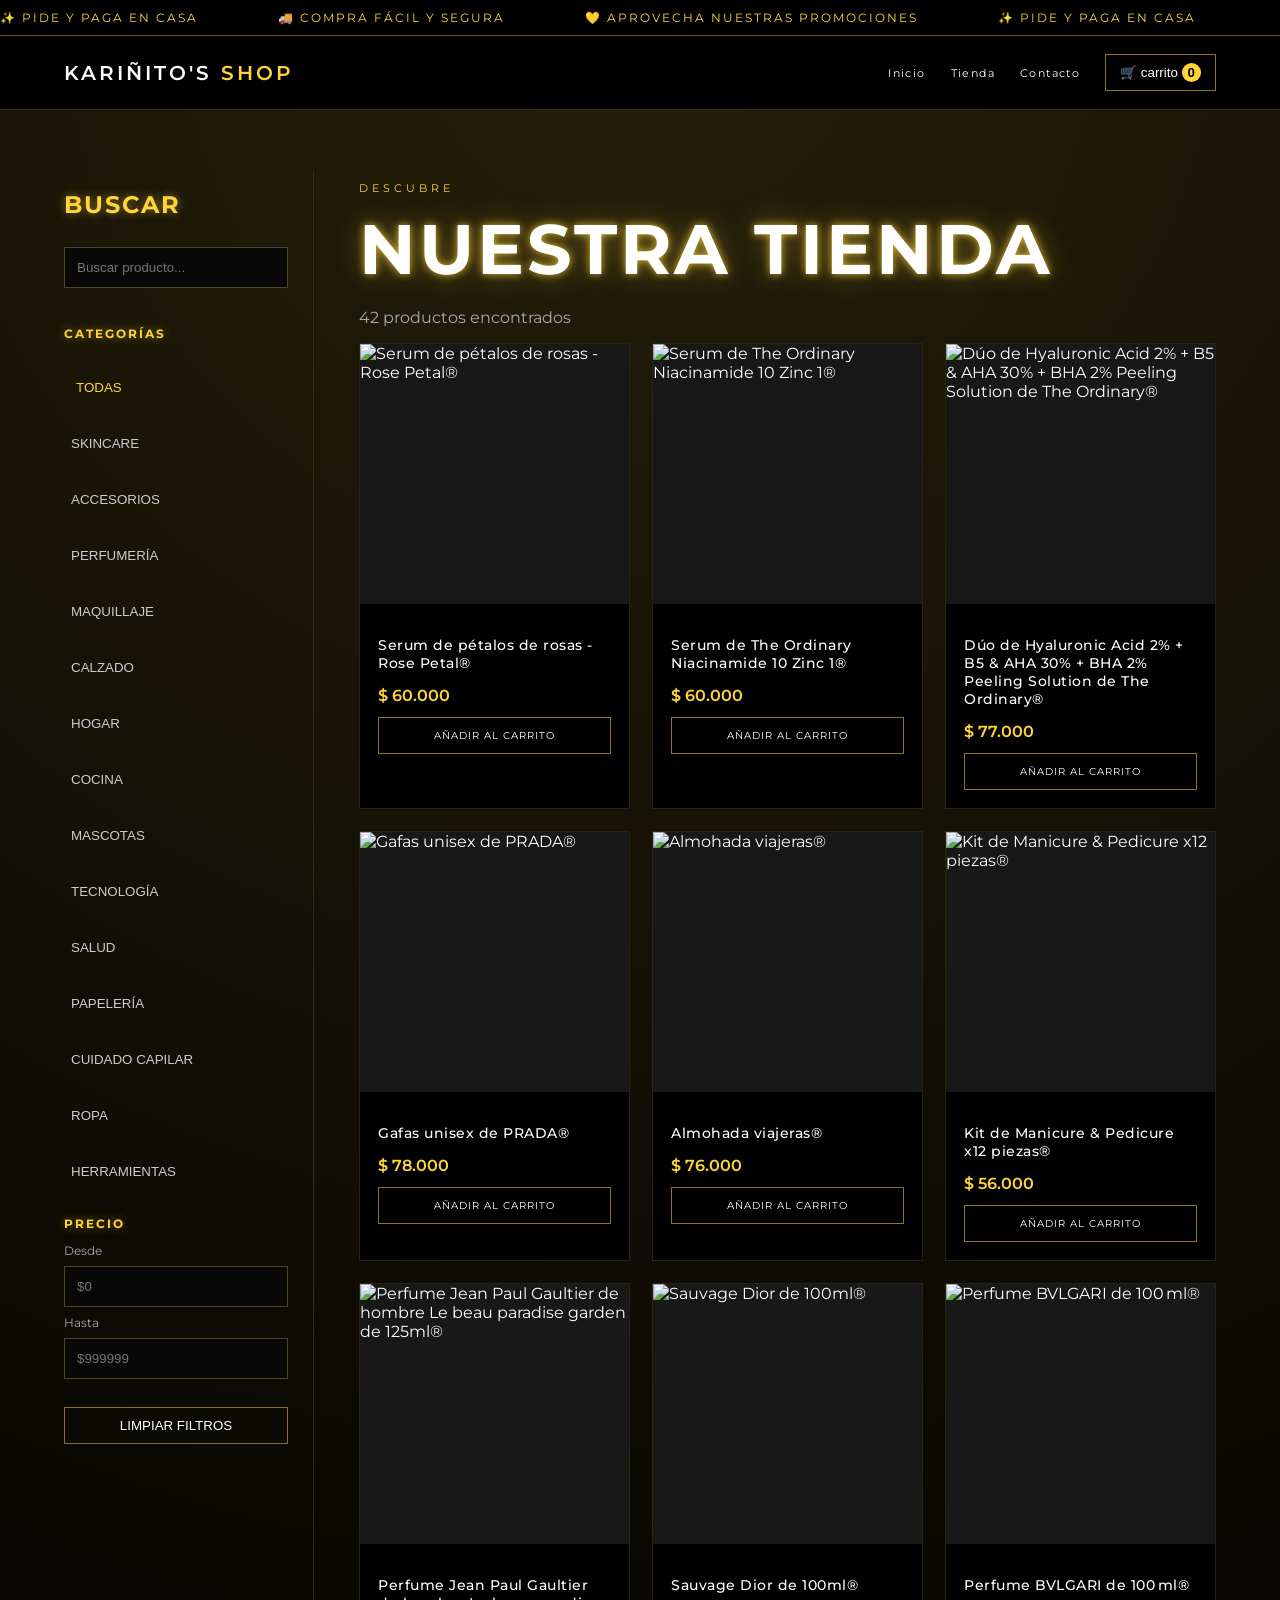
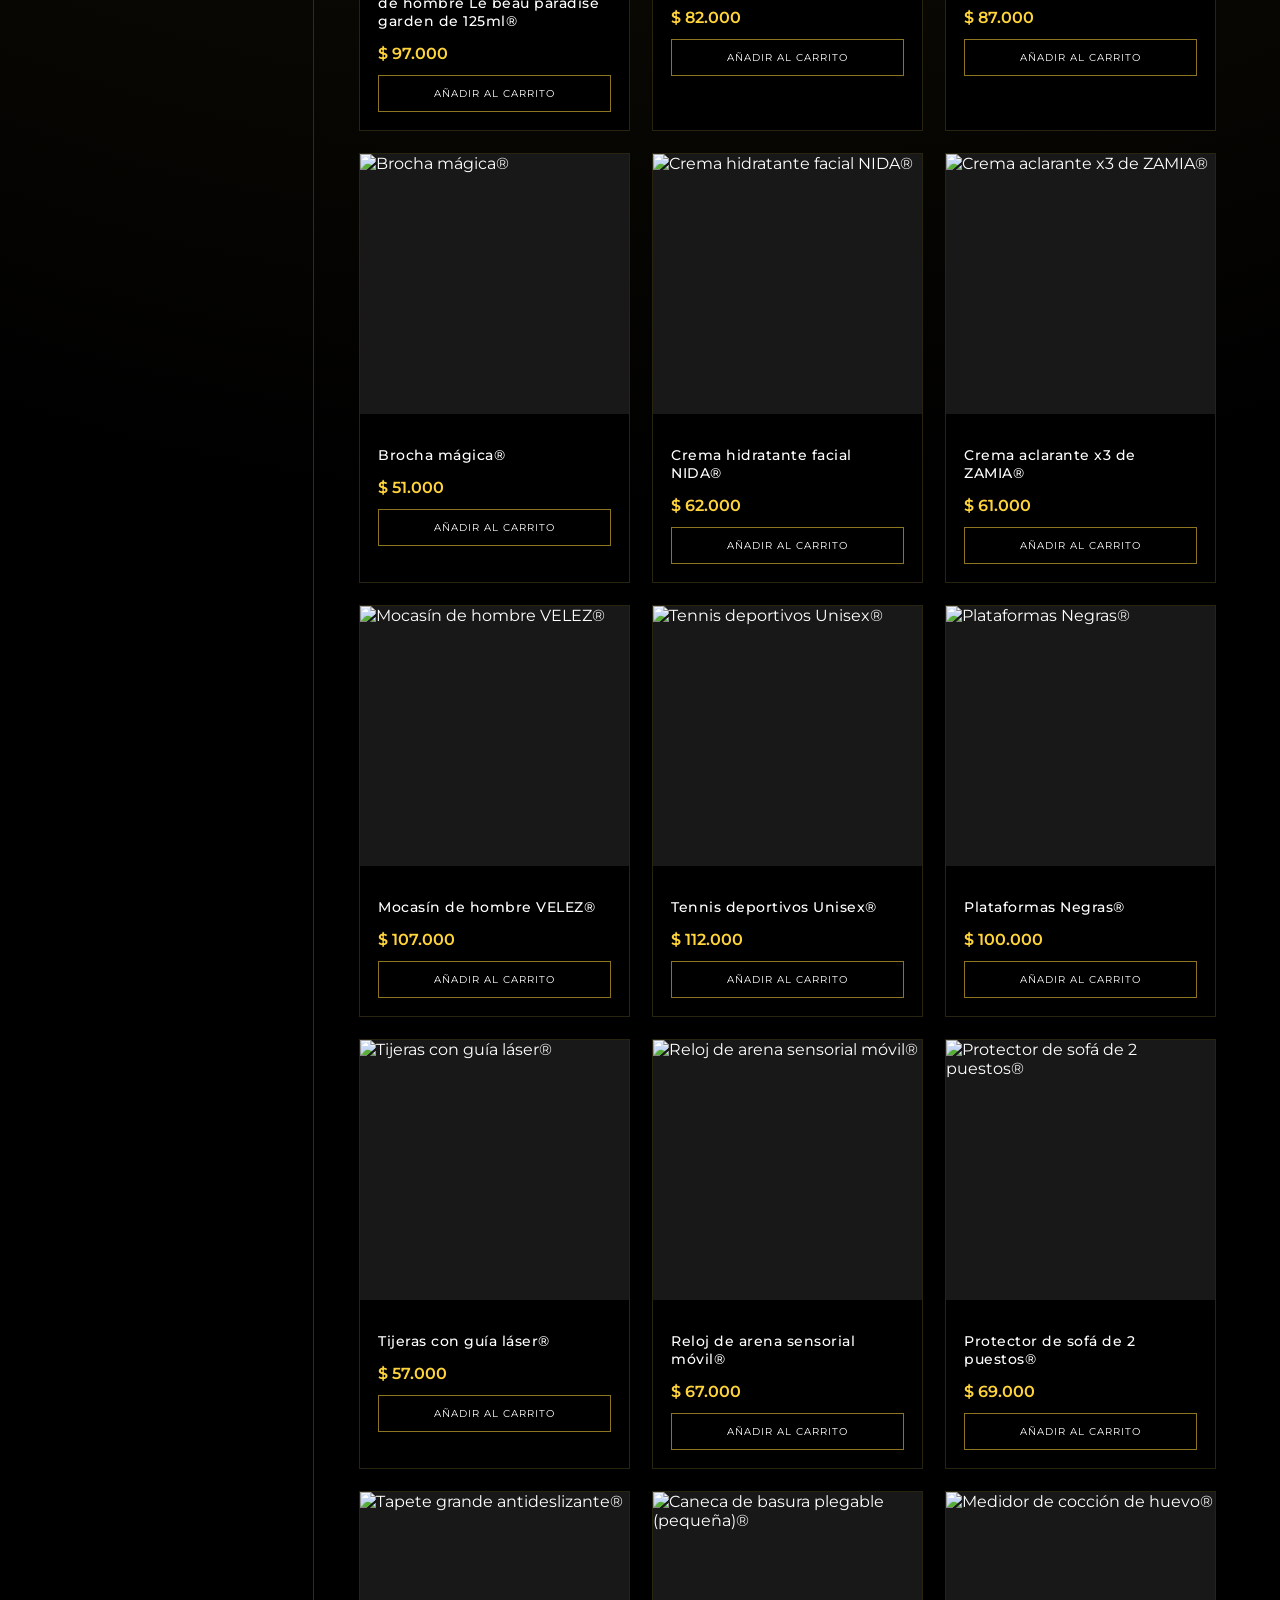
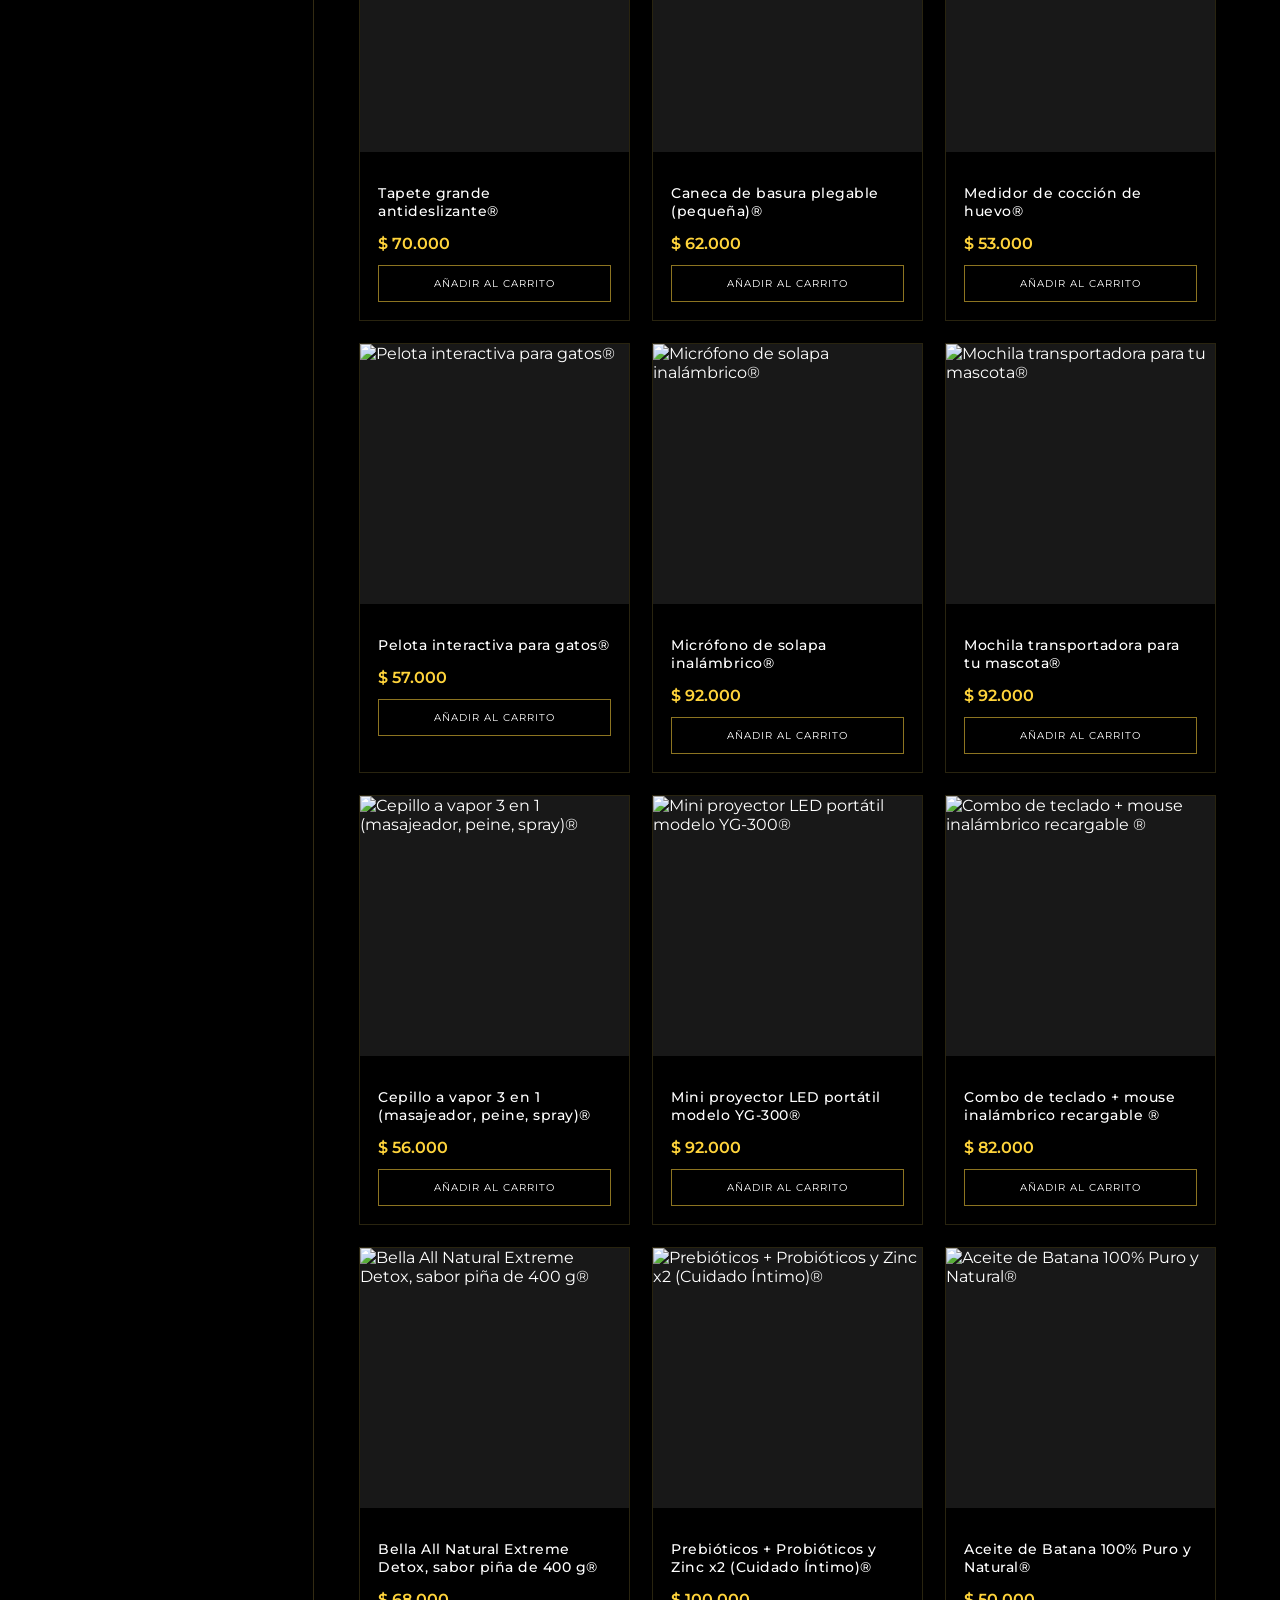
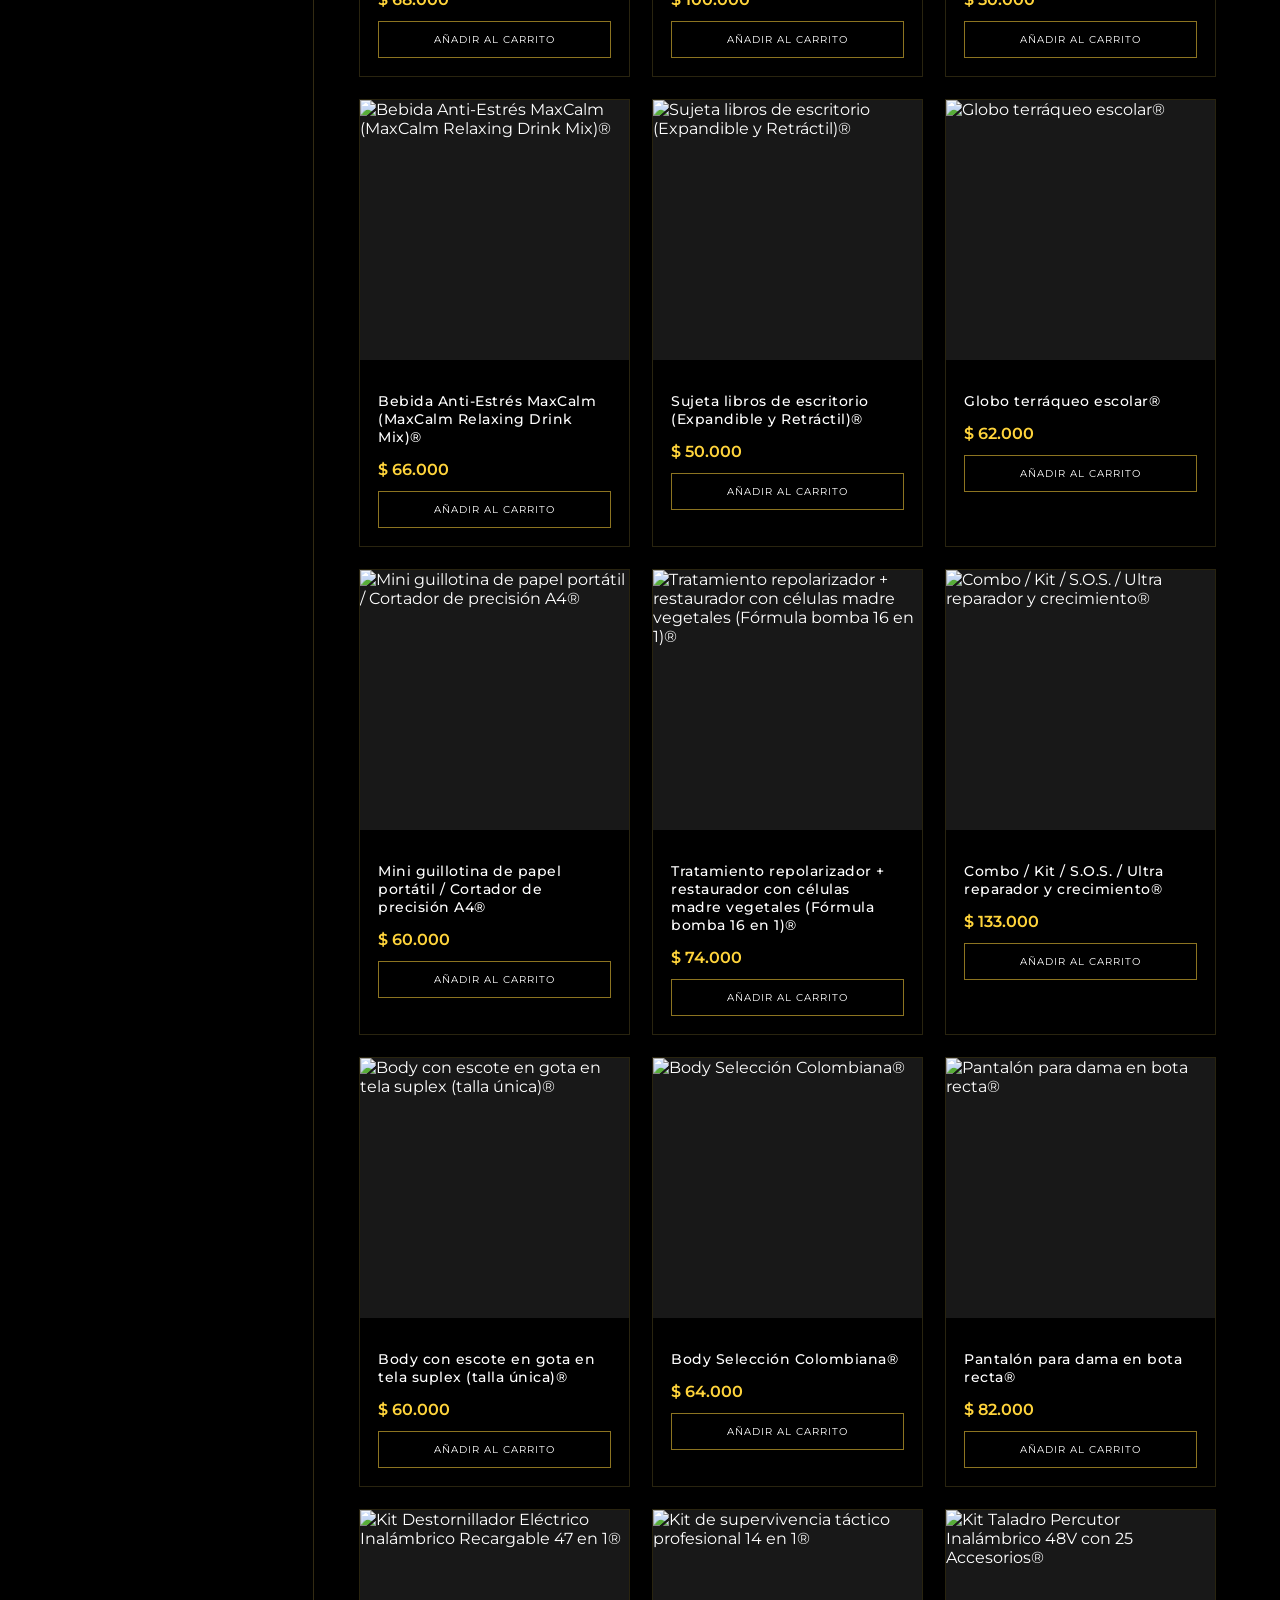
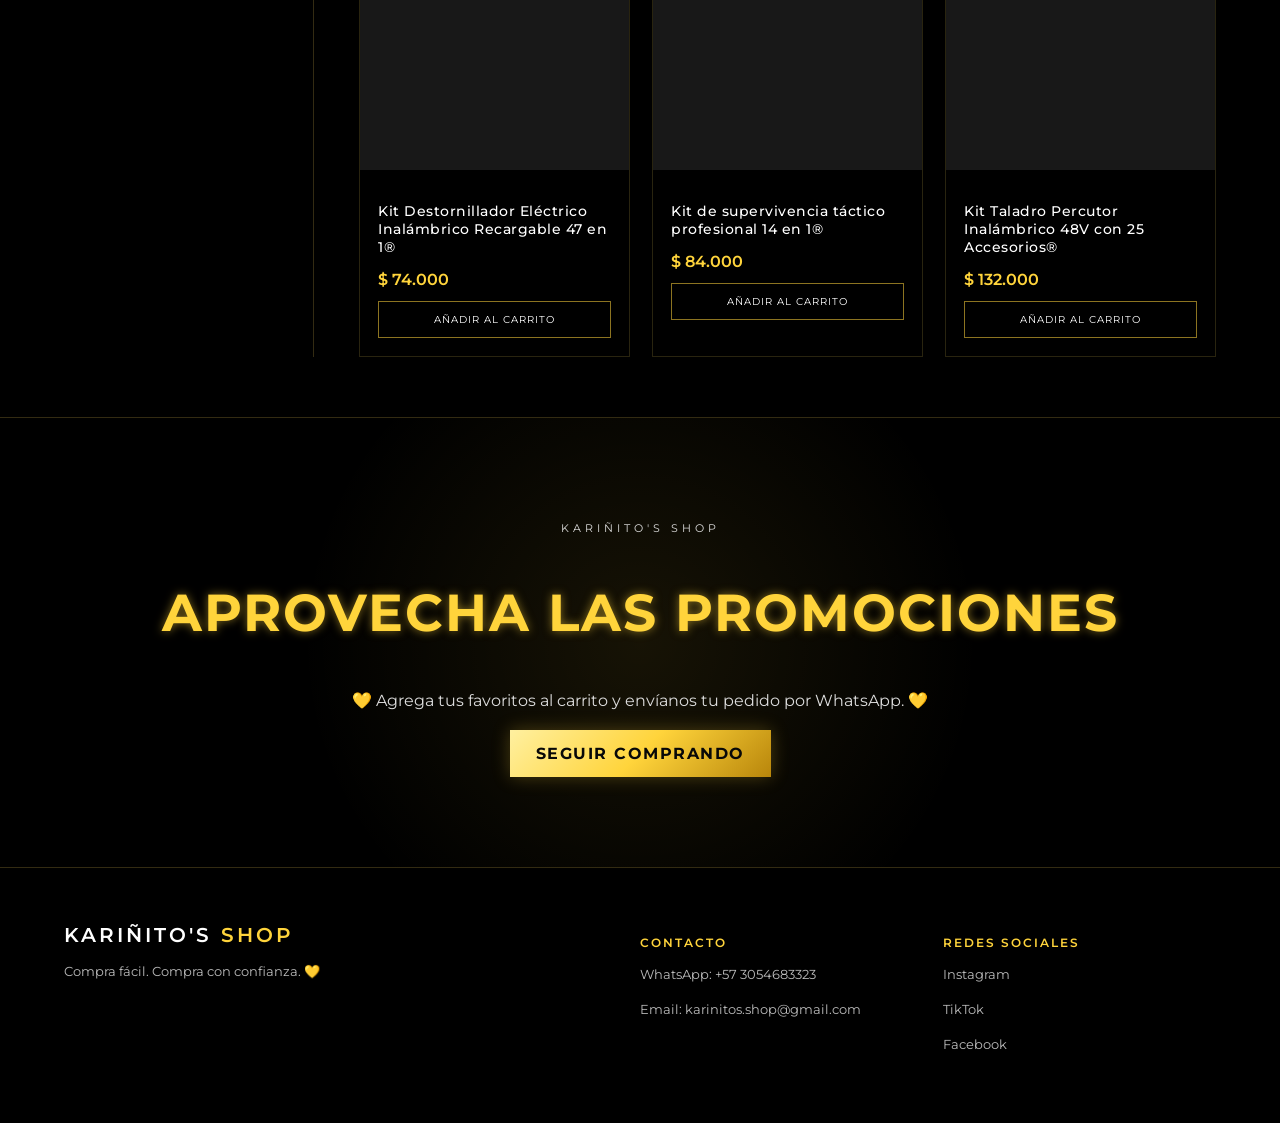
==== tienda.html @ d63e9566 "Add files via upload" ====
<!DOCTYPE html>

<html lang="es">

<head>

  <meta charset="UTF-8">
  <meta name="viewport" content="width=device-width, initial-scale=1.0">

  <link rel="icon" type="image/png" href="Imagenes/Logo/Sin fondo.png">

  <title>Kariñito's Shop | Tienda</title>

  <link rel="stylesheet" href="styles.css">
  <link rel="preconnect" href="https://fonts.googleapis.com">
  <link rel="preconnect" href="https://fonts.gstatic.com" crossorigin>
  <link href="https://fonts.googleapis.com/css2?family=Montserrat:wght@400;500;600;700&display=swap" rel="stylesheet">

</head>

<body>

  <div class="ticker"><div class="ticker-track">
    <span>✨ PIDE Y PAGA EN CASA</span><span>🚚 COMPRA FÁCIL Y SEGURA</span><span>💛 APROVECHA NUESTRAS PROMOCIONES</span><span>✨ PIDE Y PAGA EN CASA</span></div></div>

  <header class="header">

    <a class="logo" href="index.html">KARIÑITO'S <span>SHOP</span></a>

    <nav><a href="index.html">Inicio</a>
      <a href="tienda.html">Tienda</a>
      <a href="index.html#contacto">Contacto</a>
      <button id="cartButton" class="cart-button">🛒 carrito <b id="cartCount">0</b></button></nav>
  
  </header>

  <main class="shop-layout">

    <aside class="filters">

      <h2>BUSCAR</h2>
      <input id="searchInput" class="search-input" type="search" placeholder="Buscar producto...">

      <h3>CATEGORÍAS</h3>
      <div id="categoryFilters"></div>

      <h3>PRECIO</h3>
      <label>Desde <input id="minPrice" type="number" min="0" placeholder="$0"></label>
      <label>Hasta <input id="maxPrice" type="number" min="0" placeholder="$999999"></label>
      <button id="clearFilters" class="outline-btn">LIMPIAR FILTROS</button>

    </aside>

    <section class="products-area">
      <div class="shop-title"><p class="eyebrow">DESCUBRE</p><h1>NUESTRA TIENDA</h1><p id="resultCount"></p></div>
      <div class="products-grid" id="productsGrid"></div>
    </section>
  
  </main>

  <section class="promo">
    <p class="eyebrow">KARIÑITO'S SHOP</p>
    <h2>APROVECHA LAS PROMOCIONES</h2>
    <p>💛 Agrega tus favoritos al carrito y envíanos tu pedido por WhatsApp. 💛</p>
    <a class="gold-btn" href="tienda.html">SEGUIR COMPRANDO</a></section>

  <footer id="contacto">

    <div><a class="logo" href="index.html">KARIÑITO'S <span>SHOP</span></a><p>Compra fácil. Compra con confianza. 💛</p></div>
    <div><h3>CONTACTO</h3><p>WhatsApp: +57 3054683323</p><p>Email: karinitos.shop@gmail.com</p></div>
        <div><h3>REDES SOCIALES</h3>
      <p><a href="https://www.instagram.com/karinito.shop/" target="_blank">Instagram</a></p>
      <p><a href="https://www.tiktok.com/@karinitos.shop" target="_blank">TikTok</a></p>
      <p><a href="https://www.facebook.com/karinitos.shop.oficial" target="_blank">Facebook</a></p></div>
  
  </footer>

  <div class="cart-drawer" id="cartDrawer"><div class="cart-head"><h2>TU CARRITO</h2><button id="closeCart">✕</button></div><div id="cartItems"></div><div class="cart-total">TOTAL: <strong id="cartTotal">$0</strong></div><input id="customerWhatsapp" class="customer-input" type="tel" placeholder="Tu número de WhatsApp"><button id="checkout" class="gold-btn full">FINALIZAR Y ENVIAR POR WHATSAPP</button></div><div class="overlay" id="overlay"></div>
  <script src="script.js"></script>

</body>

</html>
---- styles.css ----
:root
{--gold:#ffd43b;
 --gold2:#fff;
 --bg:#000;
 --panel:#000;
 --white:#fff;
 --muted:#cfcfcf}

 .logo img {
    width: 180px;
    height: auto;
}
 
 *{box-sizing:border-box}
 
 html{scroll-behavior:smooth}

 body{margin:0;background:radial-gradient(circle at 50% 0%,#25200b 0,#000 28%,#000 75%);
      color:#fff;
      font-family:"Gotham Thin","Montserrat",Arial,sans-serif;
      min-height:100vh}a{text-decoration:none;color:inherit}
      
.ticker{overflow:hidden;border-bottom:1px solid #665315;background:#000;white-space:nowrap}
.ticker-track{
    display:flex;
    gap:80px;
    width:max-content;
    padding:10px 0;
    animation:marquee 24s linear infinite;
    color:var(--gold);
    font-family:Montserrat,sans-serif;
    font-size:12px;letter-spacing:2px}
    
@keyframes marquee{to{transform:translateX(-50%)}}
    
.header{
    position:sticky;
    top:0;
    z-index:20;
    display:flex;
    align-items:center;
    justify-content:space-between;
    padding:18px 5%;
    background:#000;
    backdrop-filter:blur(10px);
    border-bottom:1px solid #332b12}
        
.logo{font-family:Montserrat,sans-serif;
      font-weight:600;
      letter-spacing:3px;
      font-size:20px}
          
.logo span{color:var(--gold)}

nav{display:flex;
    align-items:center;
    gap:25px;
    font-family:Montserrat,sans-serif;
    font-size:11px;
    letter-spacing:1.4px}
    
nav a:hover{color:var(--gold)}

.cart-button,.outline-btn{
    background:transparent;
    color:#fff;
    border:1px solid #8c7421;
    padding:10px 14px;
    cursor:pointer}
    
.cart-button b{
    color:#000;
    background:var(--gold);
    padding:2px 6px;
    border-radius:50%}
    
.hero{
    text-align:center;
    min-height:620px;
    display:grid;
    place-content:center;
    padding:80px 20px;
    background:radial-gradient(circle,rgba(255,212,59,.1),transparent 42%)}
    
.eyebrow{
    font-family:Montserrat,sans-serif;
    letter-spacing:4px;
    color:var(--gold);
    font-size:11px}
    
.hero h1,

.shop-title h1{
    font-family:Montserrat,sans-serif;
    font-size:clamp(44px,8vw,90px);
    margin:10px 0;
    text-shadow:0 0 8px rgba(255,212,59,.8),0 0 30px rgba(255,212,59,.35);
    letter-spacing:3px}
    
.hero h1 span,.shop-title h1 span{color:var(--gold)}
.hero p{
    max-width:650px;
    margin:15px auto 30px;
    color:#eee;
    line-height:1.7}
    
.gold-btn{
    display:inline-block;
    background:linear-gradient(135deg,#fff0a0,#ffd43b,#b8860b);
    color:#080808;
    border:0;
    padding:14px 26px;
    font-family:Montserrat,sans-serif;font-weight:700;letter-spacing:1.5px;
    cursor:pointer;
    box-shadow:0 0 18px rgba(255,212,59,.25)}
    
.section{padding:80px 5%}
.section-title{text-align:center}
.section h2,

.promo h2,
.info-grid h2,
.filters h2,
.filters h3,
.cart-head h2{
    font-family:Montserrat,sans-serif;
    letter-spacing:2px;
    color:var(--gold);
    text-shadow:0 0 10px rgba(255,212,59,.5)}
    
.category-carousel{
    display:flex;
    gap:18px;
    overflow-x:auto;
    padding:30px 0 15px;
    scroll-snap-type:x mandatory}
    
.category-card{
    min-width:190px;
    height:230px;
    border:1px solid #584a18;
    position:relative;
    overflow:hidden;
    scroll-snap-align:start;
    background:linear-gradient(145deg,#000,#000)}
    
.category-card img{
    width:100%;
    height:100%;
    object-fit:cover;
    opacity:.72}
    
.category-card div{
    position:absolute;
    inset:auto 0 0;
    padding:20px 12px;
    background:linear-gradient(transparent,rgba(0,0,0,.95));
    font-family:Montserrat,sans-serif;
    color:var(--gold);
    letter-spacing:1px}
    
.quick-links{
    display:flex;
    flex-wrap:wrap;
    justify-content:center;
    gap:10px;
    padding:25px 5%;
    border-top:1px solid #332b12;
    border-bottom:1px solid #332b12}
    
.quick-links a{
    border:1px solid #62531a;
    padding:13px 18px;
    font-family:Montserrat,sans-serif;
    font-size:10px;
    letter-spacing:1px}
    
.quick-links a:hover{
    background:var(--gold);
    color:#000}
    
.info-grid{
    display:grid;
    grid-template-columns:repeat(3,1fr);
    gap:22px;
    padding:80px 5%}
    
.info-grid article{
    background:rgba(255,255,255,.03);
    padding:30px;
    border:1px solid #29240f;
    line-height:1.8}
    
.info-grid h2{font-size:18px}

.promo{
    text-align:center;
    padding:90px 20px;
    border-top:1px solid #332b12;background:radial-gradient(circle,rgba(255,212,59,.09),transparent 50%)}
    
.promo h2{font-size:clamp(28px,5vw,52px)}
.promo p{color:#ddd;line-height:1.7}

footer{
    display:grid;
    grid-template-columns:2fr 1fr 1fr;
    gap:30px;
    padding:55px 5%;
    border-top:1px solid #332b12;
    background:#000}
    
footer h3{
    font:600 12px Montserrat;
    letter-spacing:2px;
    color:var(--gold)}
    
footer p{
    font-size:13px;
    color:#bbb;
    line-height:1.7}
    
footer a:hover{color:var(--gold)}

.shop-layout{
    display:grid;
    grid-template-columns:250px 1fr;
    gap:45px;
    padding:60px 5%;
    min-height:700px}
    
.filters{
    border-right:1px solid #332b12;
    padding-right:25px}
    
.filters h2{font-size:24px}
.filters h3{font-size:12px;margin-top:30px}

.search-input,.customer-input,.filters input[type=number]{
    width:100%;background:#080808;
    color:#fff;
    border:1px solid #51451b;
    padding:12px;margin:8px 0;outline:none}
    
.filters label{
    font-size:12px;
    color:#aaa;
    display:block}

.filters button{
    margin-top:20px;
    width:100%}
    
#categoryFilters{display:grid;gap:7px}

.category-filter{
    border:0;
    background:transparent;
    color:#ccc;
    text-align:left;
    padding:7px;
    cursor:pointer}
    
.category-filter:hover,.category-filter.active{color:var(--gold);padding-left:12px}

.shop-title{text-align:left}
.shop-title h1{font-size:clamp(35px,6vw,70px)}

#resultCount{color:#aaa}

.products-grid{
    display:grid;
    grid-template-columns:repeat(3,1fr);
    gap:22px}
    
.product-card{
    background:#000;
    border:1px solid #29240f;
    overflow:hidden;
    position:relative}
    
.product-image{
    height:260px;
    position:relative;
    overflow:hidden;
    background:#181818}
    
.product-image img{
    width:100%;
    height:100%;
    object-fit:cover;
    transition:.3s}
    
.product-image img.second{
    position:absolute;
    inset:0;
    opacity:0}
    
.product-card:hover .product-image img.first{opacity:0}
.product-card:hover .product-image img.second{opacity:1}
.product-info{padding:18px}

.product-info h3{
    font:500 14px Montserrat;
    letter-spacing:.5px}
    
.price{
    color:var(--gold);
    font-family:Montserrat;
    font-weight:600}
    
.add-btn{
    width:100%;
    margin-top:12px;
    padding:11px;
    border:1px solid #8c7421;
    background:transparent;
    color:#fff;
    cursor:pointer;
    font-family:Montserrat;
    font-size:10px;
    letter-spacing:1px}
    
.add-btn:hover{
    background:var(--gold);
    color:#000}
    
.empty{
    grid-column:1/-1;
    text-align:center;
    padding:80px;
    color:#aaa}
    
.cart-drawer{
    position:fixed;
    right:-430px;
    top:0;
    width:min(430px,95vw);
    height:100vh;
    background:#000;
    border-left:1px solid #6c5918;
    z-index:40;
    padding:25px;
    transition:.3s;
    overflow:auto}
    
.cart-drawer.open{right:0}

.overlay{
    display:none;
    position:fixed;
    inset:0;
    background:rgba(0,0,0,.7);
    z-index:30}
    
.overlay.open{display:block}

.cart-head{
    display:flex;
    justify-content:space-between;
    align-items:center}
    
.cart-head button{
    background:none;
    color:#fff;
    border:0;
    font-size:22px;
    cursor:pointer}
    
.cart-item{
    display:grid;
    grid-template-columns:60px 1fr auto;
    gap:12px;
    align-items:center;
    border-bottom:1px solid #29240f;padding:15px 0}
    
.cart-item img{
    width:60px;
    height:60px;
    object-fit:cover}
    
.cart-item h4{
    font-size:12px;
    margin:0 0 6px}
    
.qty{
    color:#aaa;
    font-size:12px}
    
.remove{
    background:none;
    border:0;
    color:#d88;
    cursor:pointer}
    
.cart-total{
    padding:22px 0;
    font-family:Montserrat;
    color:var(--gold);
    display:flex;
    justify-content:space-between}
    
.full{width:100%}
@media(max-width:900px){nav a{display:none}

.shop-layout{grid-template-columns:1fr}
.filters{
    border-right:0;
    border-bottom:1px solid #332b12;
    padding:0 0 25px}

.products-grid{grid-template-columns:repeat(2,1fr)}

.info-grid,footer{grid-template-columns:1fr}}

@media(max-width:560px)
{.products-grid{grid-template-columns:1fr}
 .hero{min-height:520px}
 .header{padding:15px 4%}
 .logo{font-size:15px}
 .product-image{height:300px}}
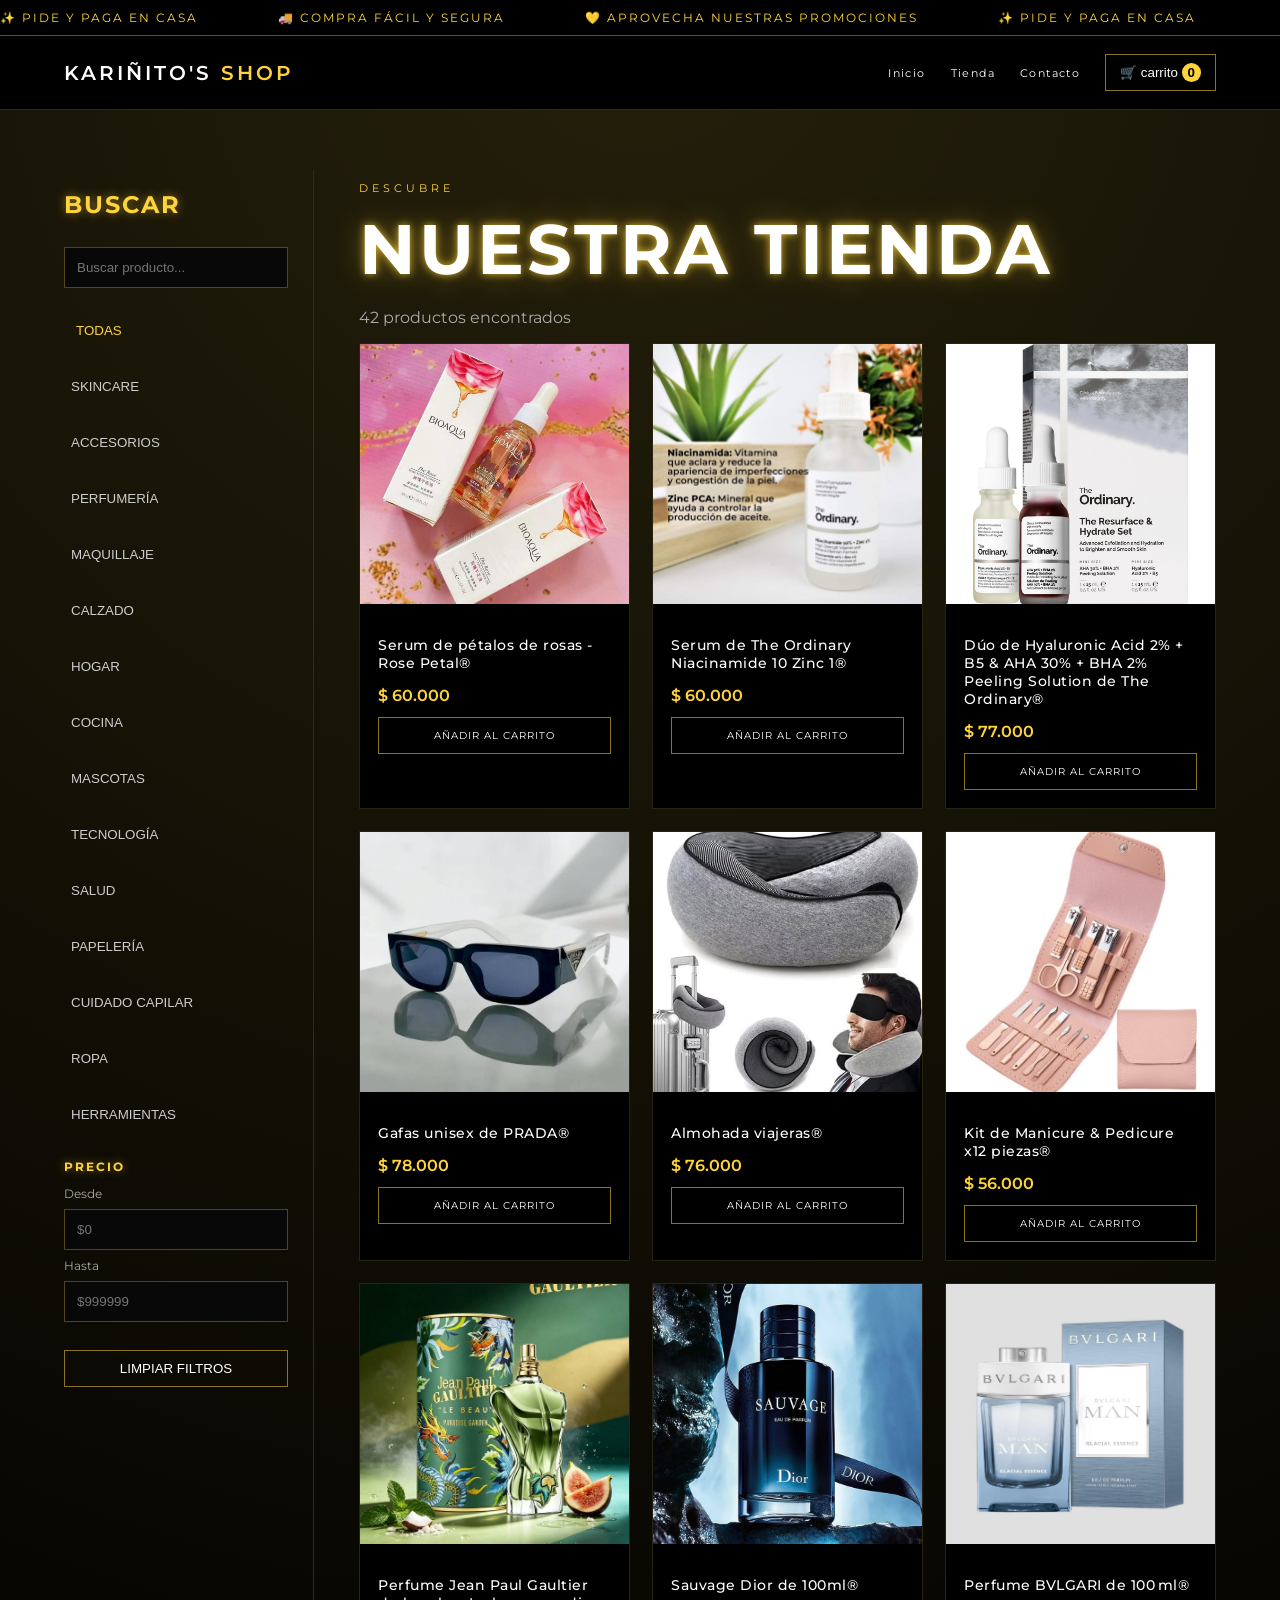
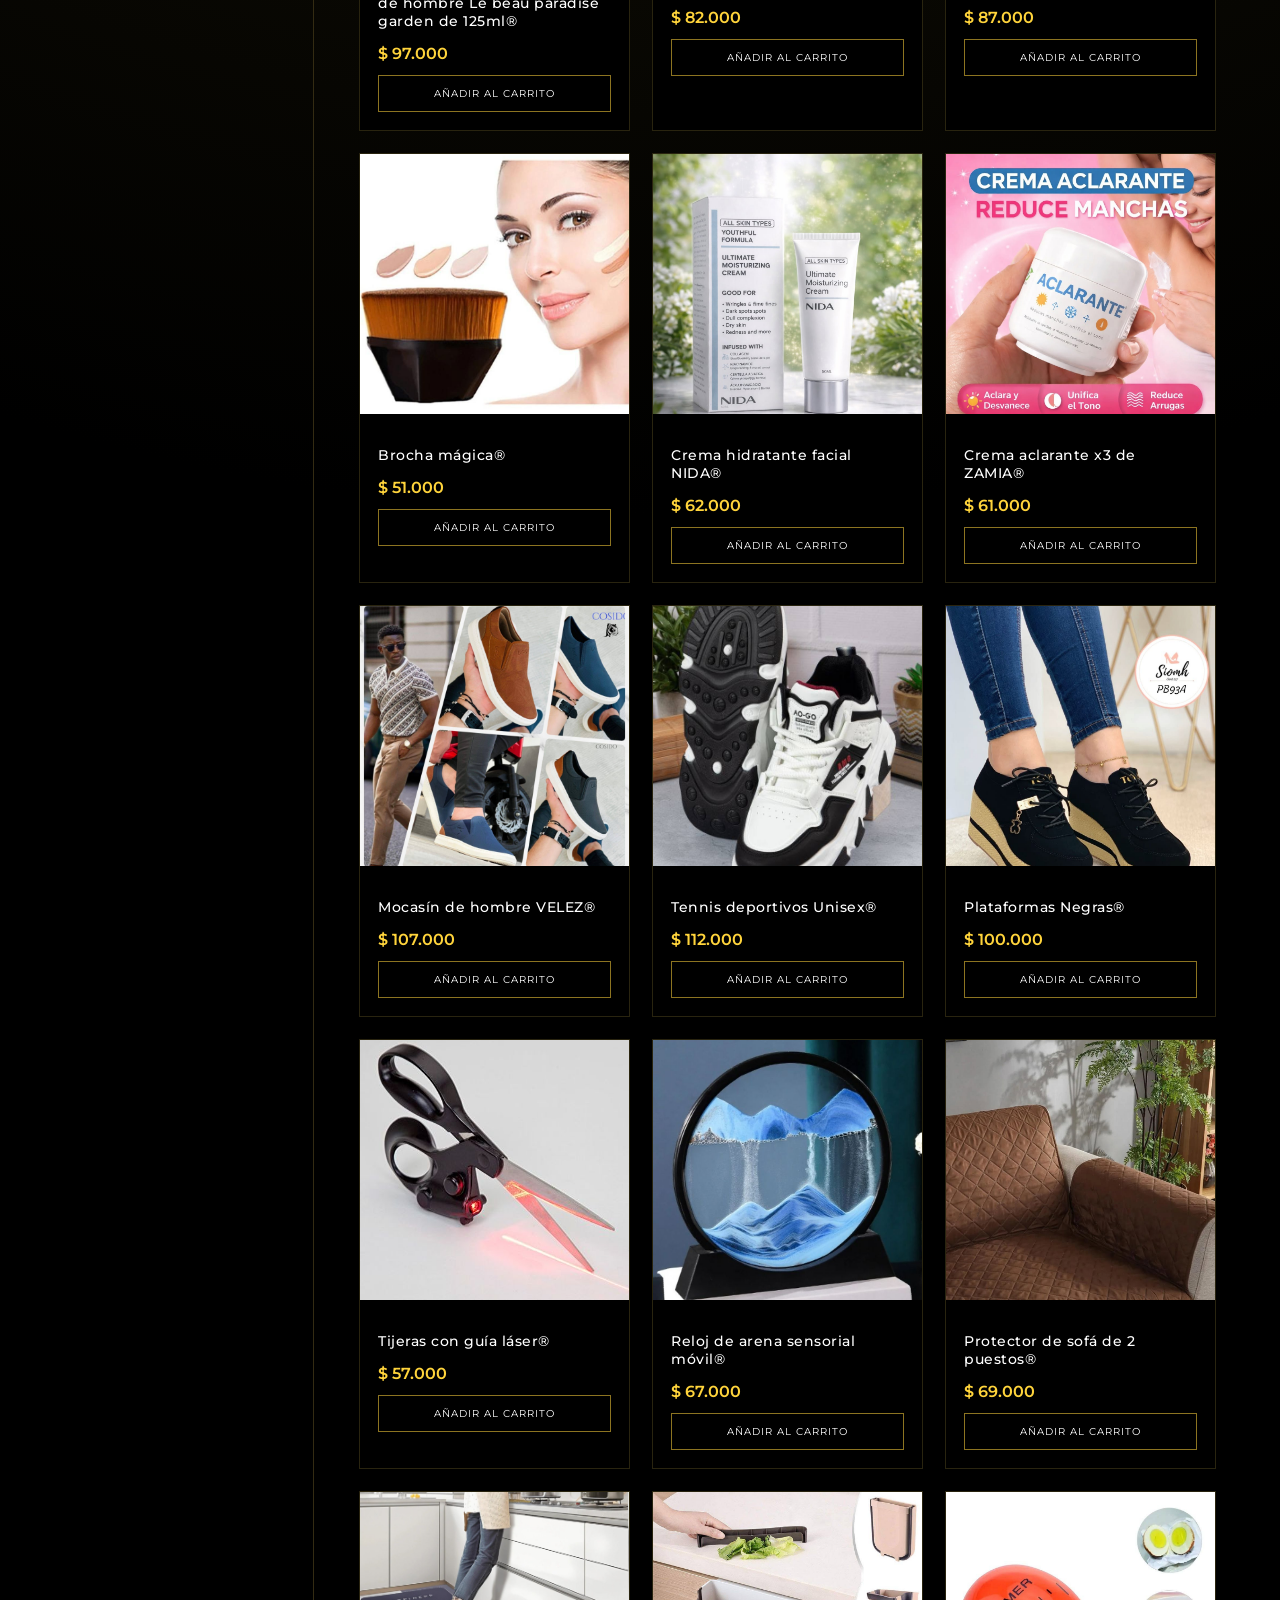
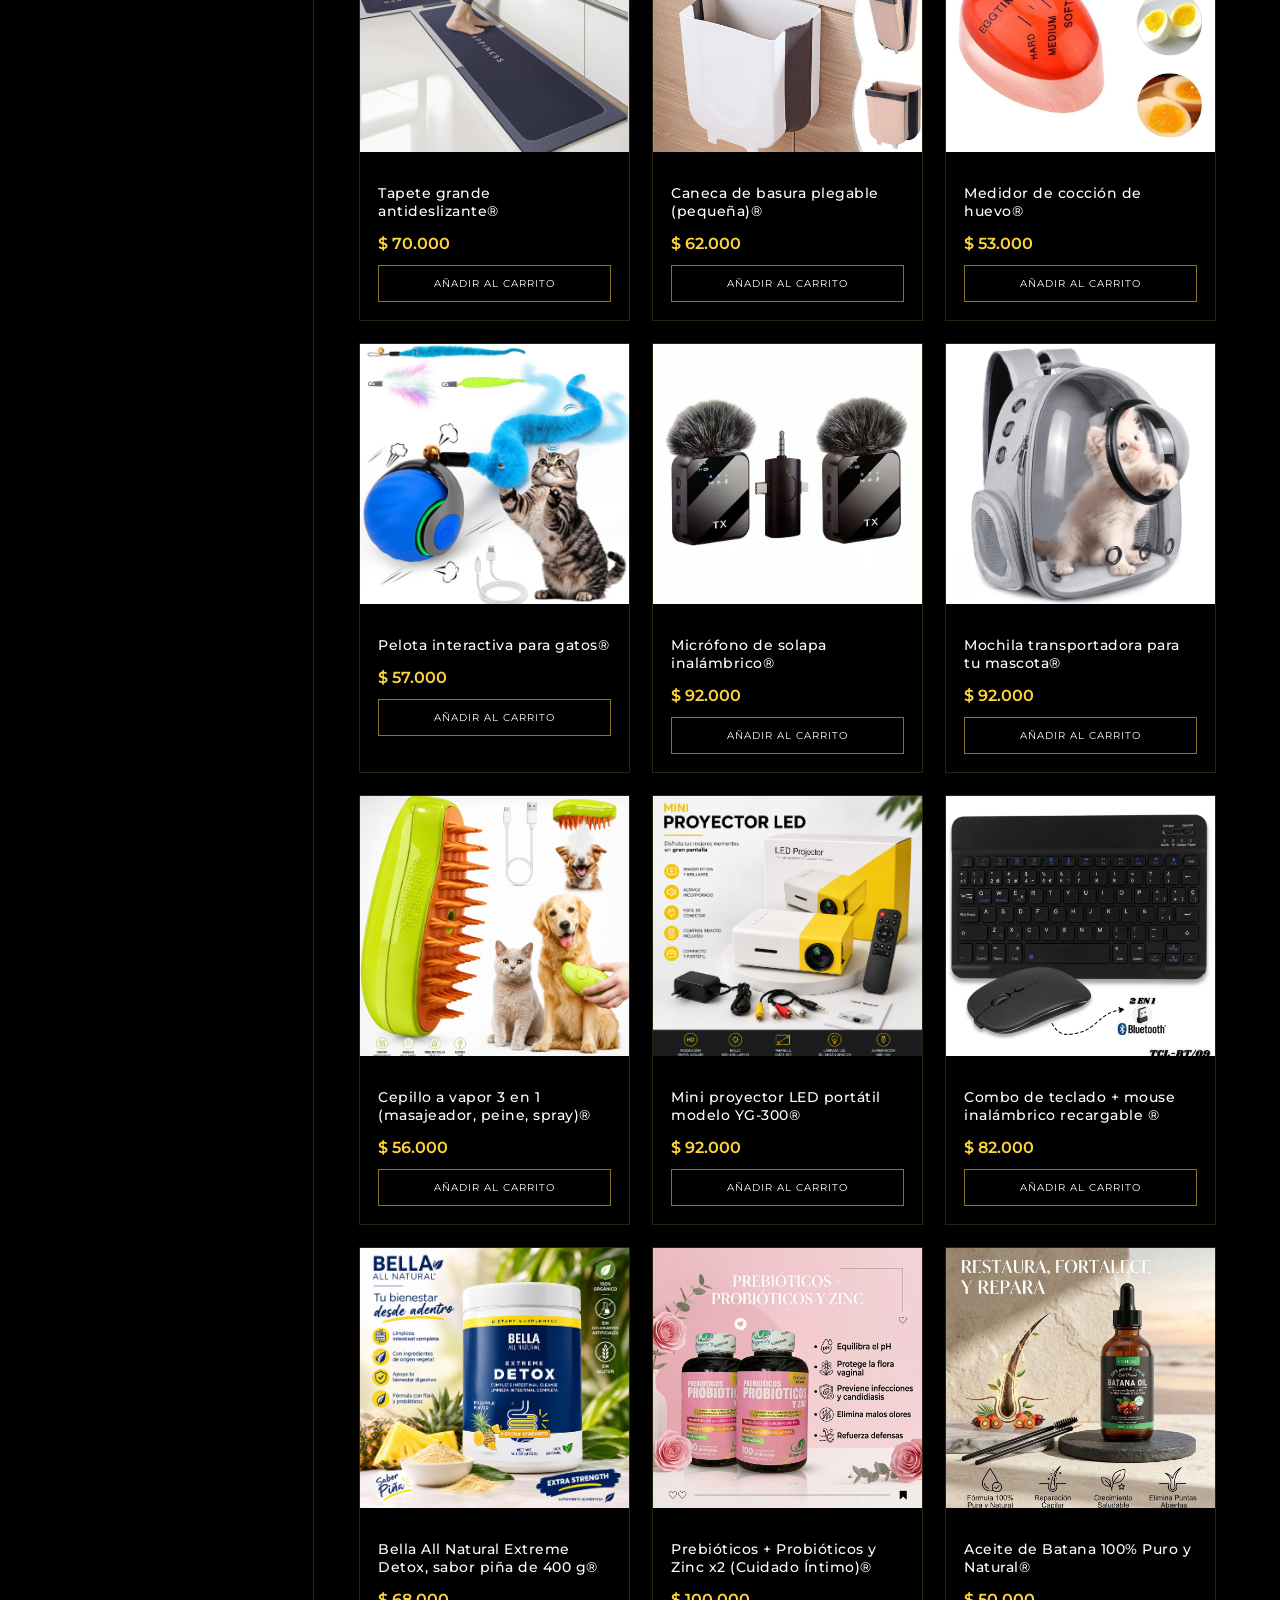
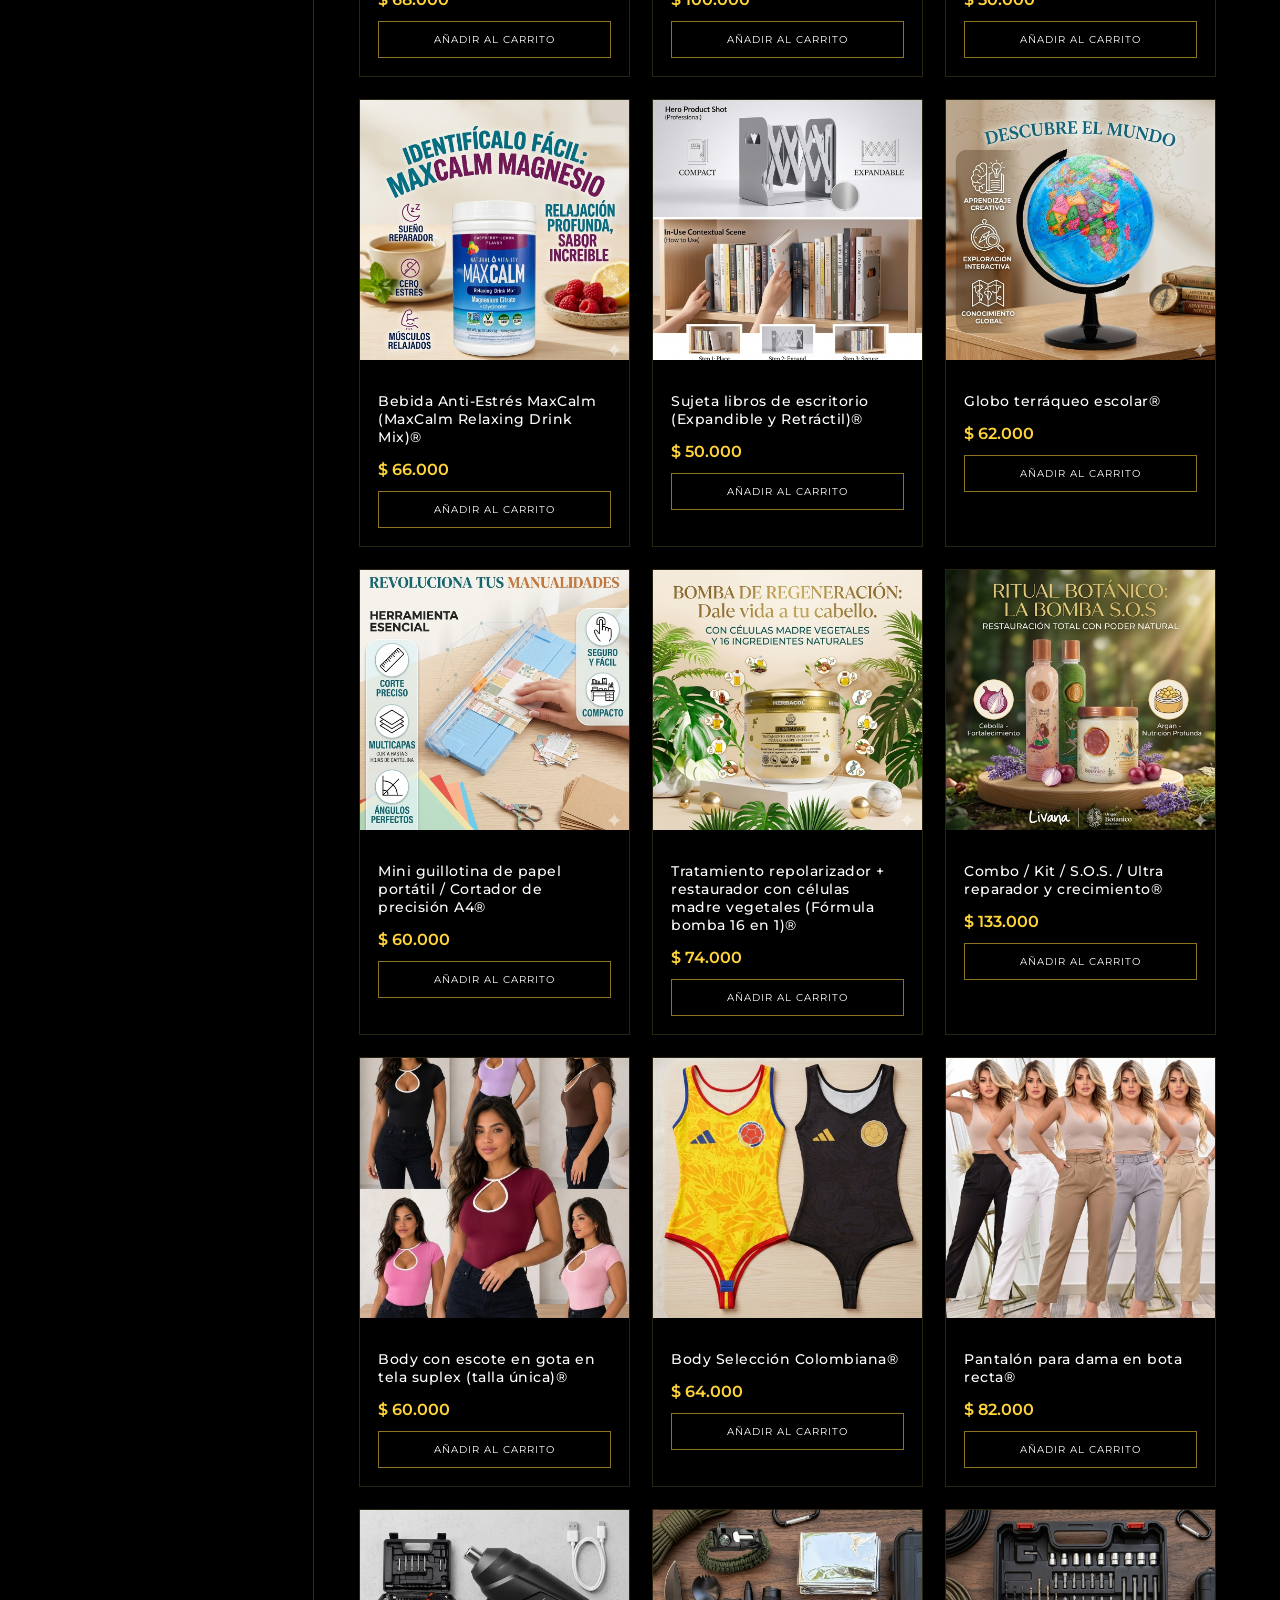
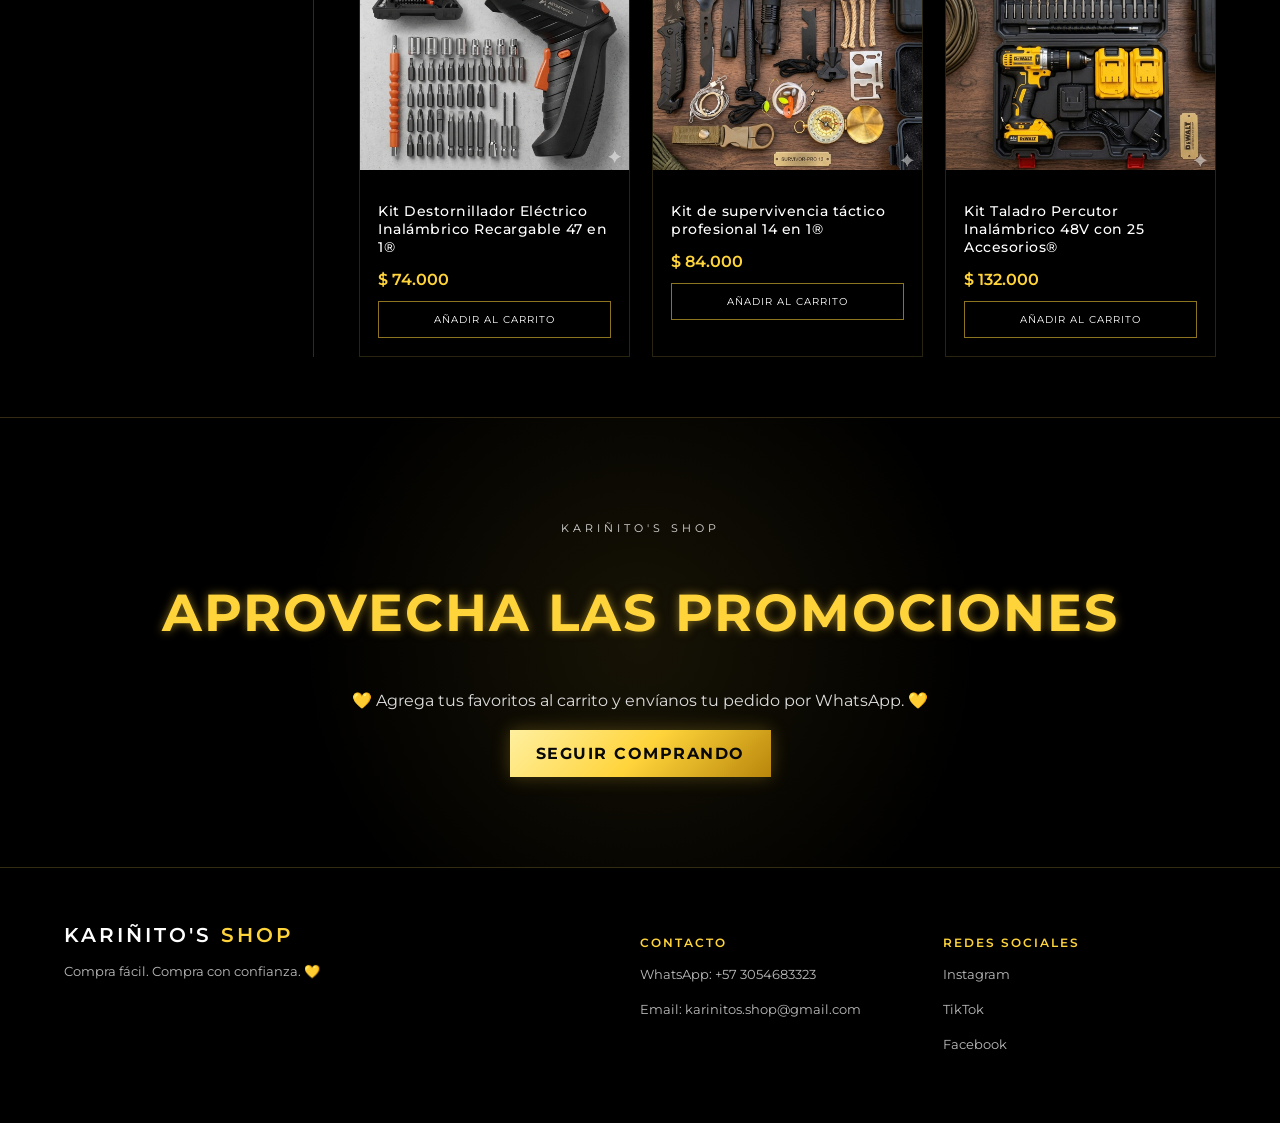
==== commit c0e844a4: "Add files via upload" ====
--- a/tienda.html
+++ b/tienda.html
@@ -41,8 +41,18 @@
       <h2>BUSCAR</h2>
       <input id="searchInput" class="search-input" type="search" placeholder="Buscar producto...">
 
-      <h3>CATEGORÍAS</h3>
+      <div class="mobile-category-menu">
+
+      <button id="categoryToggle" class="category-toggle">
+
+      <span id="selectedCategory">CATEGORÍAS</span>
+      <span id="categoryArrow">▼</span>
+      
+      </button>
+
       <div id="categoryFilters"></div>
+
+      </div>
 
       <h3>PRECIO</h3>
       <label>Desde <input id="minPrice" type="number" min="0" placeholder="$0"></label>
--- a/styles.css
+++ b/styles.css
@@ -417,4 +417,98 @@
  .hero{min-height:520px}
  .header{padding:15px 4%}
  .logo{font-size:15px}
- .product-image{height:300px}}+ .product-image{height:300px}}
+
+ /* =========================================
+   MENÚ DE CATEGORÍAS PARA CELULAR
+   ========================================= */
+
+.mobile-category-menu {
+    position: relative;
+}
+
+.category-toggle {
+    display: none;
+}
+
+/* En computador se mantiene la lista normal */
+#categoryFilters {
+    display: grid;
+    gap: 7px;
+}
+
+@media (max-width: 900px) {
+
+    .mobile-category-menu {
+        width: 100%;
+    }
+
+    .category-toggle {
+        width: 100%;
+        display: flex;
+        align-items: center;
+        justify-content: space-between;
+        padding: 14px 15px;
+        margin: 5px 0 0;
+        background: #080808;
+        color: var(--gold);
+        border: 1px solid #51451b;
+        font-family: Montserrat, sans-serif;
+        font-size: 12px;
+        letter-spacing: 1.5px;
+        cursor: pointer;
+    }
+
+    .category-toggle span:last-child {
+        transition: transform .25s ease;
+    }
+
+    .mobile-category-menu.open .category-toggle span:last-child {
+        transform: rotate(180deg);
+    }
+
+    #categoryFilters {
+        display: none;
+        margin-top: 5px;
+        padding: 8px;
+        background: #080808;
+        border: 1px solid #51451b;
+    }
+
+    .mobile-category-menu.open #categoryFilters {
+        display: grid;
+    }
+
+    #categoryFilters .category-filter {
+        width: 100%;
+        margin: 0;
+        padding: 12px 10px;
+        text-align: left;
+        border-bottom: 1px solid #29240f;
+        color: #ccc;
+    }
+
+    #categoryFilters .category-filter:last-child {
+        border-bottom: 0;
+    }
+
+    #categoryFilters .category-filter:hover,
+    #categoryFilters .category-filter.active {
+        color: var(--gold);
+        padding-left: 15px;
+    }
+}
+
+/* En celulares pequeños */
+@media (max-width: 560px) {
+
+    .category-toggle {
+        padding: 15px;
+        font-size: 11px;
+    }
+
+    #categoryFilters .category-filter {
+        padding: 13px 10px;
+        font-size: 11px;
+    }
+}
